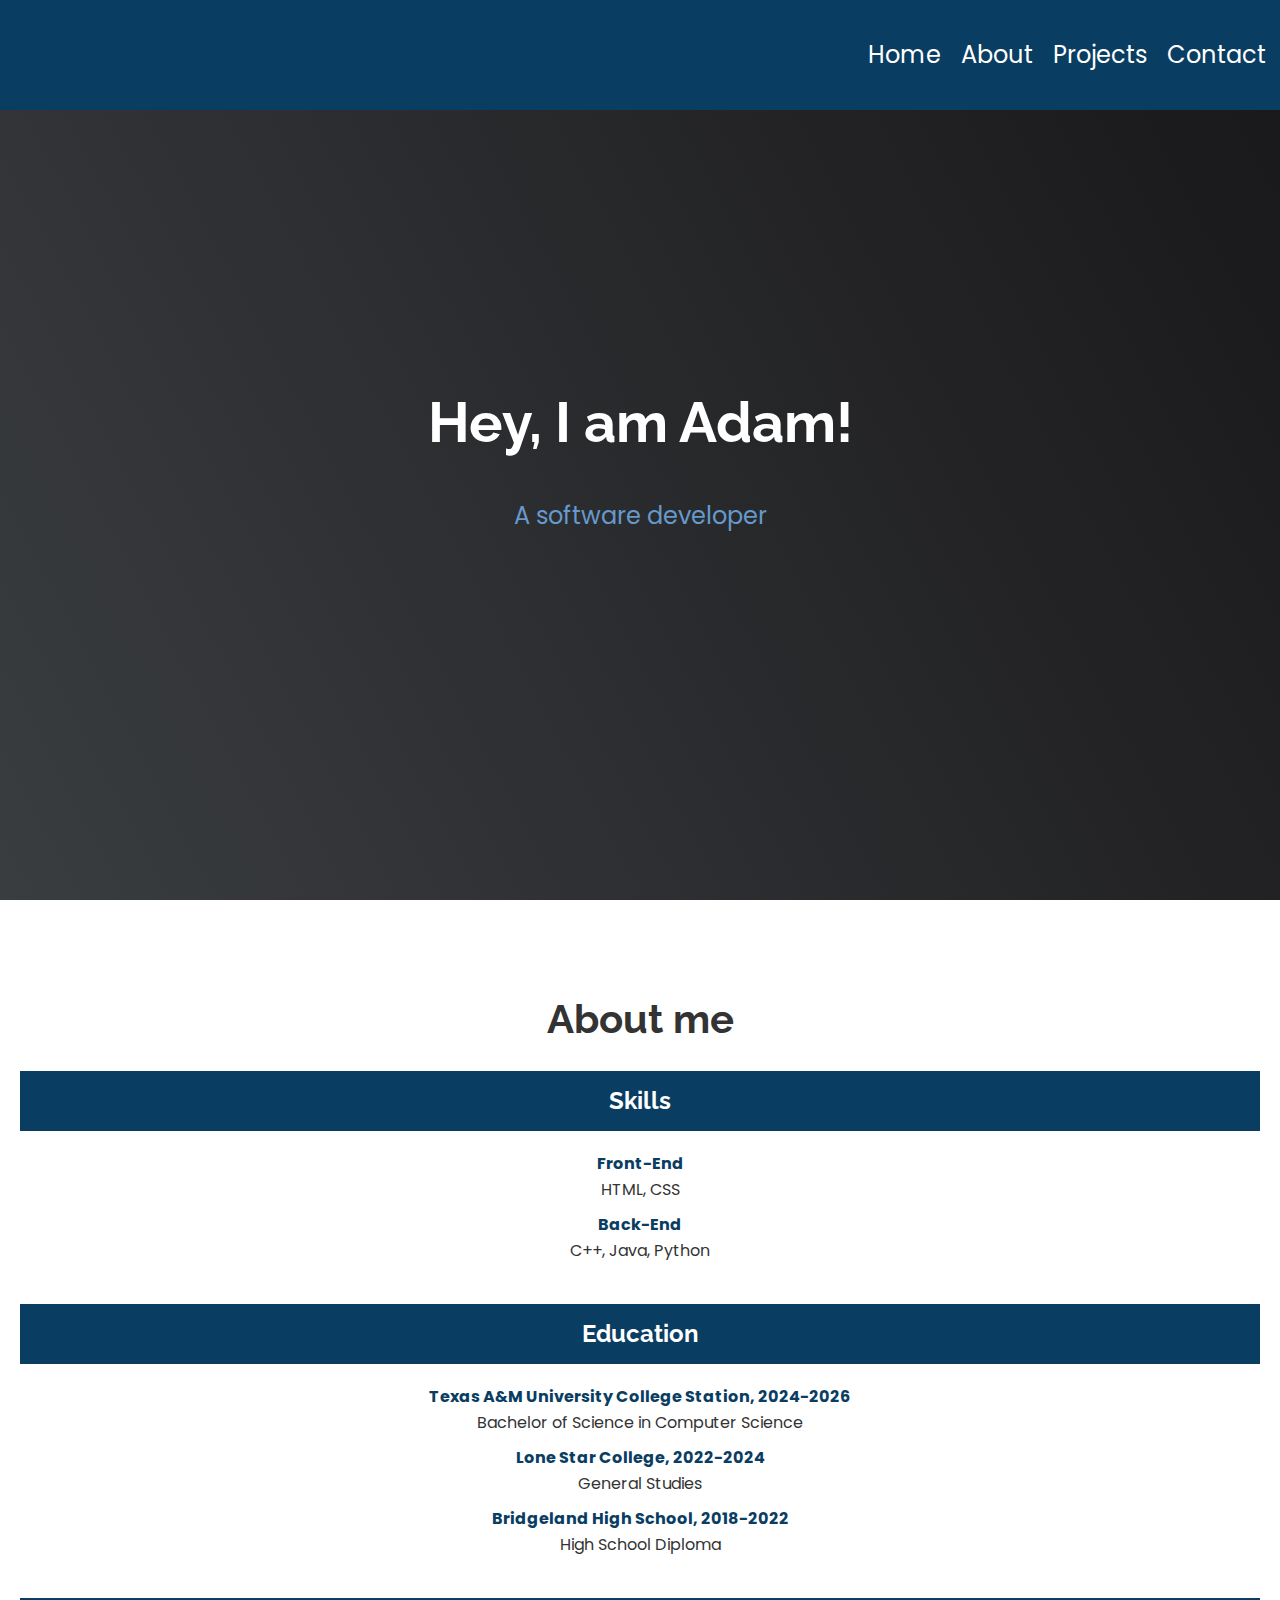
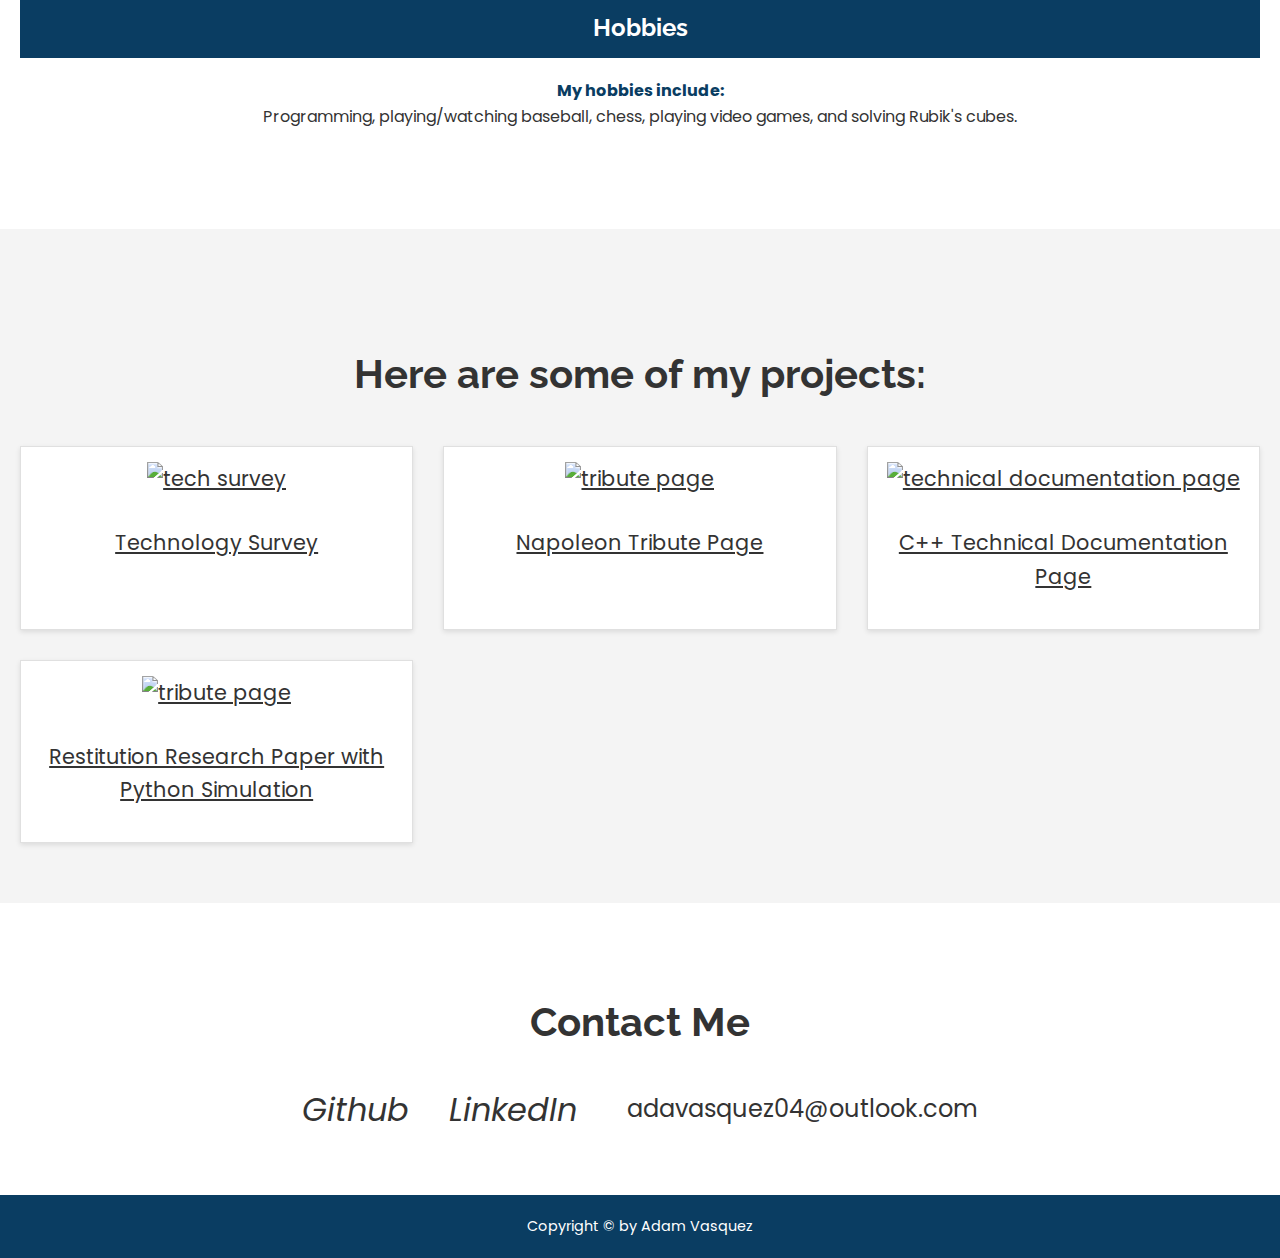
==== index.html @ 8a3e2052 "Update index.html" ====
<!DOCTYPE html>
<html lang="en">
<head>
  <meta charset="UTF-8">
  <meta name="viewport content="width=device-width, initial-scale=1.0">
  <meta http-equiv="X-UA-Compatible" content="IE=edge">
  <link rel="stylesheet" href="https://use.fontawesome.com/releases/v5.8.2/css/all.css" integrity="sha384-oS3vJWv+0UjzBfQzYUhtDYW+Pj2yciDJxpsK1OYPAYjqT085Qq/1cq5FLXAZQ7Ay" crossorigin="anonymous">
  <link href="https://fonts.googleapis.com/css?family=Poppins:200i,300,400&amp;display=swap" rel="stylesheet">
  <link href="https://fonts.googleapis.com/css?family=Raleway:700&amp;display=swap" rel="stylesheet">
  <link rel="stylesheet" href="./styles.css">
  <link rel="stylesheet" href="https://use.fontawesome.com/releases/v5.8.2/css/all.css" integrity="sha384-oS3vJWv+0UjzBfQzYUhtDYW+Pj2yciDJxpsK1OYPAYjqT085Qq/1cq5FLXAZQ7Ay" crossorigin="anonymous">
  <title>Adam Vasquez Portfolio Page</title>
</head>
<body>
  <!--Welcome section-->
  <section id="welcome-section" class="welcome-section">
    <h1 class="welcome-message">Hey, I am Adam!</h1>
    <p>A software developer</p>
    <nav id="navbar">
      <ul class="navmenu">
      <li><a href="#welcome-section">Home</a></li>
      <li><a href="#about-me">About</a></li>
      <li><a href="#projects">Projects</a></li>
      <li><a href="#contact">Contact</a></li>
  </ul>
</nav>
  </section>
  <!--About me section-->
  <section id="about-me">
  <h1>About me</h1>
  <div class="tab-section">
    <h2 class="tab-title">Skills</h2>
    <div id="Skills" class="tab-content">
      <ul>
        <li>
          <span>Front-End</span><br> HTML, CSS
        </li>
        <li>
          <span>Back-End</span><br> C++, Java, Python
        </li>
      </ul>
    </div>
  </div>
  <div class="tab-section">
    <h2 class="tab-title">Education</h2>
    <div id="Education" class="tab-content">
      <ul>
        <li>
          <span>Texas A&M University College Station, 2024-2026</span><br> Bachelor of Science in Computer Science
        </li>
        <li>
          <span>Lone Star College, 2022-2024</span><br> General Studies
        </li>
        <li>
          <span>Bridgeland High School, 2018-2022</span><br> High School Diploma
        </li>
      </ul>
    </div>
  </div>
  <div class="tab-section hobbies">
    <h2 class="tab-title">Hobbies</h2>
    <div id="Hobbies" class="tab-content">
      <ul>
        <li>
          <span>My hobbies include:</span><br> Programming, playing/watching baseball, chess, playing video games, and solving Rubik's cubes.
        </li>
      </ul>
    </div>
  </div>

</section>  
  <section id="projects">
    <h2 class="section-header">Here are some of my projects:</h2>
    <div class="project-grid project-tile">
      <a href="C:\Users\Adam Vasquez\Downloads\projectpics\techsurveypic.png" target="_blank" class="project project-title" id="profile-link">
      <img src="https://media.discordapp.net/attachments/1072381586839982091/1273163371243638895/image.png?ex=66bd9d49&is=66bc4bc9&hm=0d435e8770649bcab1b1867d1a4c7818f5cdcb7b3316544b2f2d1d53b9c40f3e&=&format=webp&quality=lossless&width=1335&height=671" width="300px" height="300px" alt="tech survey"><p class="project-title"><span class="code">Technology Survey</span></p></a>
      <a href="https://github.com/Chokoadam/napoleon-tribute-page" target="_blank" class="project project-title" id="profile-link">
      <img src="C:\Users\Adam Vasquez\Downloads\projectpics\tributepagepic.png" width="300px" height="300px" alt="tribute page"><p class="project-title"><span class="code">Napoleon Tribute Page</span></p></a>
      <a href="https://github.com/Chokoadam/technical-document" target="_blank" class="project project-title" id="profile-link">
      <img src="C:\Users\Adam Vasquez\Downloads\projectpics\techdoc.png" width="300px" height="300px" alt="technical documentation page"><p class="project-title"><span class="code">C++ Technical Documentation Page</span></p></a>
      <a href="https://github.com/Chokoadam/restitution-coefficient" target="_blank" class="project project-title" id="profile-link">
      <img src="C:\Users\Adam Vasquez\Downloads\projectpics\angledboardresco.png" width="300px" height="300px" alt="tribute page"><p class="project-title" id="profile-link"><span class="code">Restitution Research Paper with Python Simulation</span></p></a> 
    </div>  
  </section>
  <!--Contact section-->
  <section id="contact">
    <div class="contact-header">
      <h1>Contact Me</h1>
    </div>
    <div class="contact-links">
      <a href="https://github.com/Chokoadam" target="_blank" class="contact-details">
        <i class="fab fa-github">
          Github
        </i>  
      </a>
      <a href="https://www.linkedin.com/in/adam-vasquez" target="_blank" class="contact-details">
        <i class="fab fa-linkedin">
          LinkedIn
        </i>  
      </a>
     <a href="mailto:adavasquez04@outlook.com" target="_blank" class="contact-details">
  <i class="fas fa-paper-plane"></i> 
  adavasquez04@outlook.com
</a>
    </div>  
  </section>
  <!--Footer - Copyright-->
  <section class="footer">
    <div class="copyright">
      <p>Copyright © by Adam Vasquez</p>
    </div>  
  </section>    
</body>      
</html>
---- styles.css ----
body {
  margin: 0;
  font-family: 'Poppins', sans-serif;
  color: #333;
  background-color: #f4f4f4;
  line-height: 1.6;
  min-height: 150vh;
}

h1, h2 {
  font-family: 'Raleway', sans-serif;
  color: #333;
  margin-bottom: 10px;
}

.welcome-message {
  color:white;
}
/* Navigation Bar */
#navbar {
  width: 100%;
  position: fixed;
  top: 0;
  left: 0;
  background-color: #0a3d62; 
  padding: 1em;
  z-index:1;
}

.navmenu {
  display: flex;
  justify-content: flex-end;
  list-style: none;
  margin: 0;
  padding: 20px 30px;
}

.navmenu li {
  margin-left: 20px; 
}

.navmenu li a {
  text-decoration: none;
  color: white;
  font-size: 1.5rem;
  transition: color 0.3s ease;
}

.navmenu li a:hover {
  color: #6699CC;
}

/* Welcome Section */
#welcome-section {
  display: flex;
  flex-direction: column;
  justify-content: center;
  align-items: center;
  height: 100vh;
  background-color: #000;
  background-image: linear-gradient(62deg, #3a3d40 0%, #181719 100%);
  color: #6699CC;
  text-align: center;
}

#welcome-section h1 {
  font-size: 3.5rem;
}

#welcome-section p {
  font-size: 1.5rem;
  margin-top: 20px;
}

/* About Me Section */
#about-me{
  padding: 60px 20px;
  margin-bottom:20px;
  background-color: #fff;
  text-align: center;
  min-height:70vh;
}

#about-me h1 {
  font-size: 2.5rem;
  margin-bottom: 20px;
}

#about-me p {
  font-size: 1.1rem;
  margin-bottom: 30px;
}

.tab-section {
  margin-bottom: 40px;
}

.tab-title {
  font-weight: 700;
  padding: 10px 20px;
  border: 1px solid #0a3d62;
  background-color: #0a3d62;
  color: white;
  text-align: center;
  margin-bottom: 20px;
}

.tab-content ul {
  list-style: none;
  padding-left: 0;
}

.tab-content li {
  margin-bottom: 10px;
}

.tab-content span {
  font-weight: 700;
  color: #0a3d62;
}

/* Projects Section */
#projects {
  padding: 60px 20px;
  background-color: #f4f4f4;
}

.section-header {
  font-size: 2.5rem;
  text-align: center;
  margin-bottom: 40px;
}

.project-grid {
  display: grid;
  grid-template-columns: repeat(auto-fit, minmax(300px, 1fr));
  gap: 30px;
}

.project {
  background-color: white;
  padding: 15px;
  text-align: center;
  border: 1px solid #e0e0e0;
  box-shadow: 0 2px 5px rgba(0, 0, 0, 0.1);
  transition: transform 0.3s ease, box-shadow 0.3s ease;
}

.project img {
  max-width: 100%;
  height: auto;
  margin-bottom: 10px;
}

.project-title {
  font-size: 1.3rem;
  color: #333;
}

.project:hover {
  transform: translateY(-10px);
  box-shadow: 0 5px 15px rgba(0, 0, 0, 0.2);
}

/* Contact Section */
#contact {
  padding: 60px 20px;
  background-color: #fff;
  text-align: center;
}

.contact-header h1 {
  font-size: 2.5rem;
  margin-bottom: 30px;
}

.contact-links {
  display: flex;
  justify-content: center;
  gap: 30px;
}

.contact-details {
  text-decoration: none;
  color: #333;
  font-size: 1.5rem;
  display: flex;
  align-items: center;
  transition: color 0.3s ease;
}

.contact-details i {
  margin-right: 10px;
  font-size: 2rem;
}

.contact-details:hover {
  color: #0a3d62;
}

/* Footer */
.footer {
  padding: 20px 0;
  background-color: #0a3d62;
  color: white;
  text-align: center;
}

.footer p {
  margin: 0;
  font-size: 0.9rem;
}

/*For small screens*/
.some-flex-container {
display: flex;
flex-wrap: wrap;
justify-content: center;
}

@media (max-width: 768px) {
header nav a {
  font-size: 14px;
  padding: 5px;
}

.some-container {
  padding: 10px;
  flex-direction: column;
}

.project-thumbnail {
  width:100%;
}
}
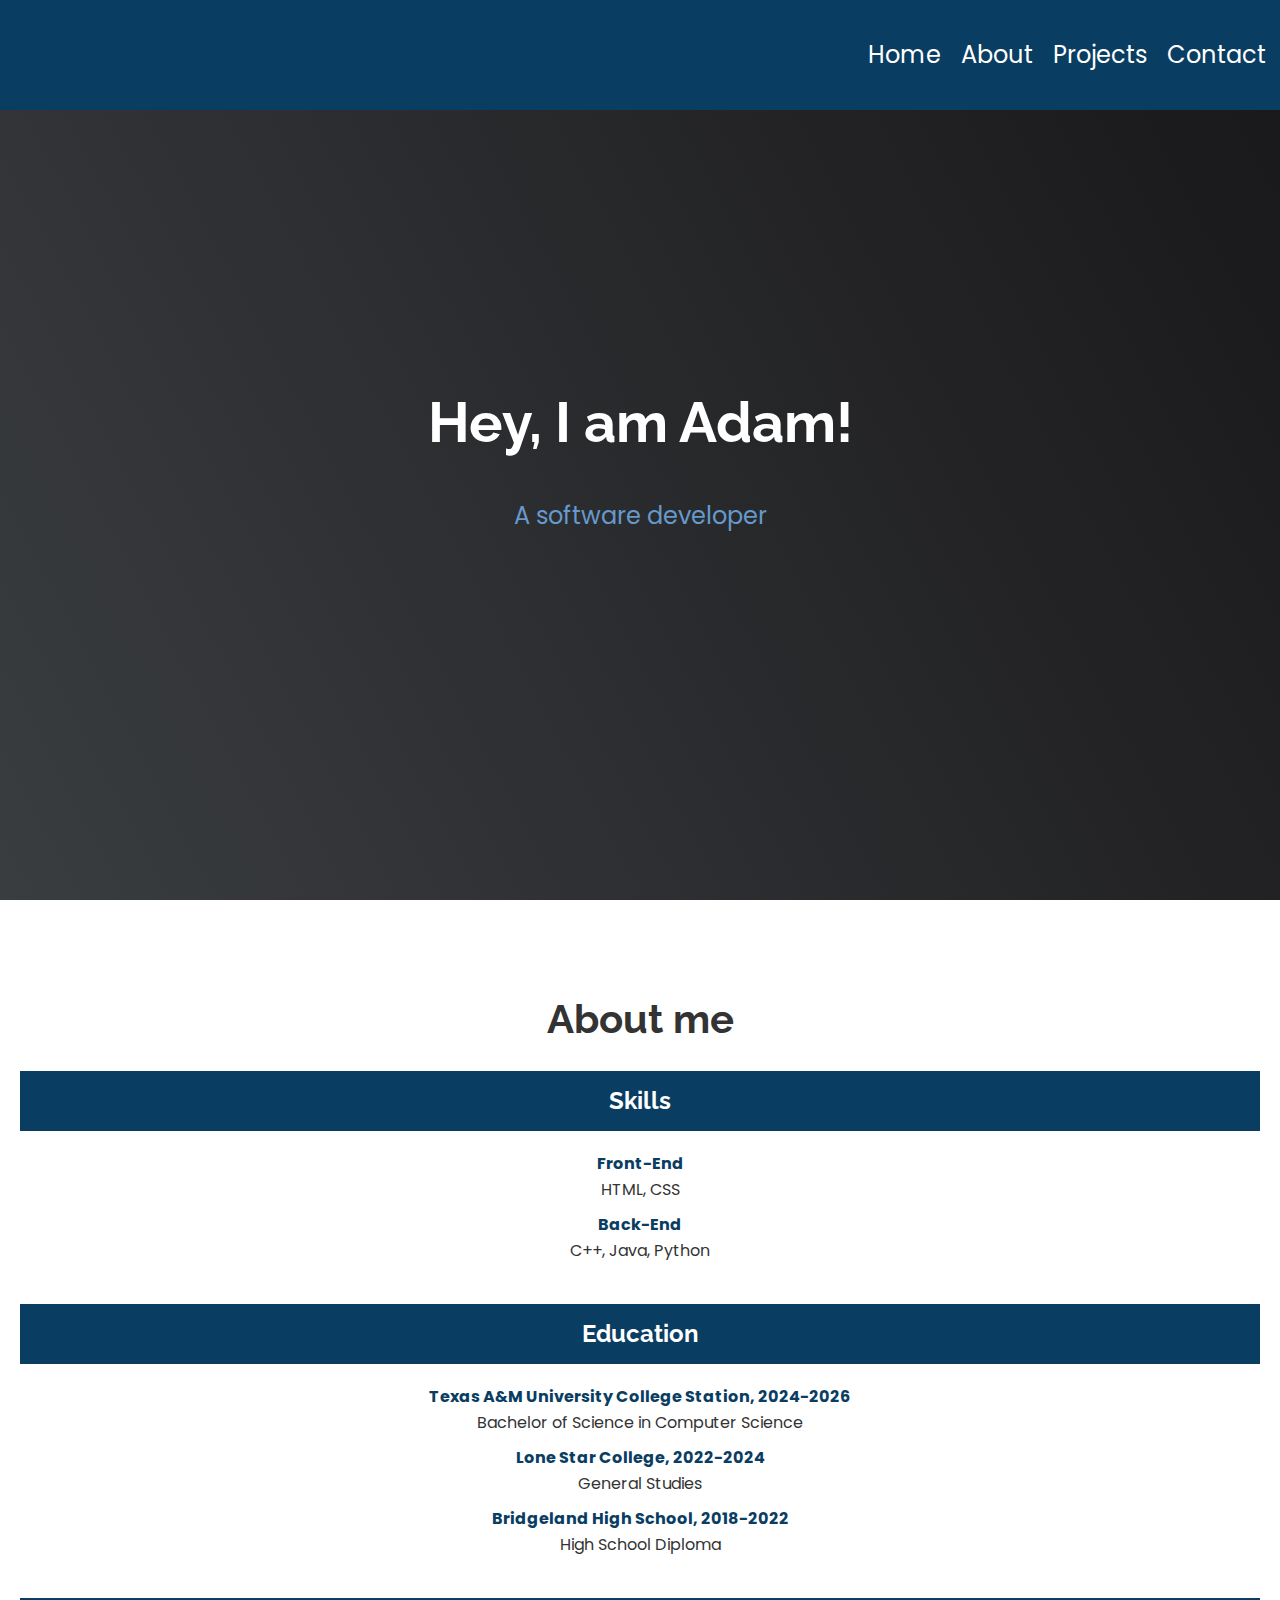
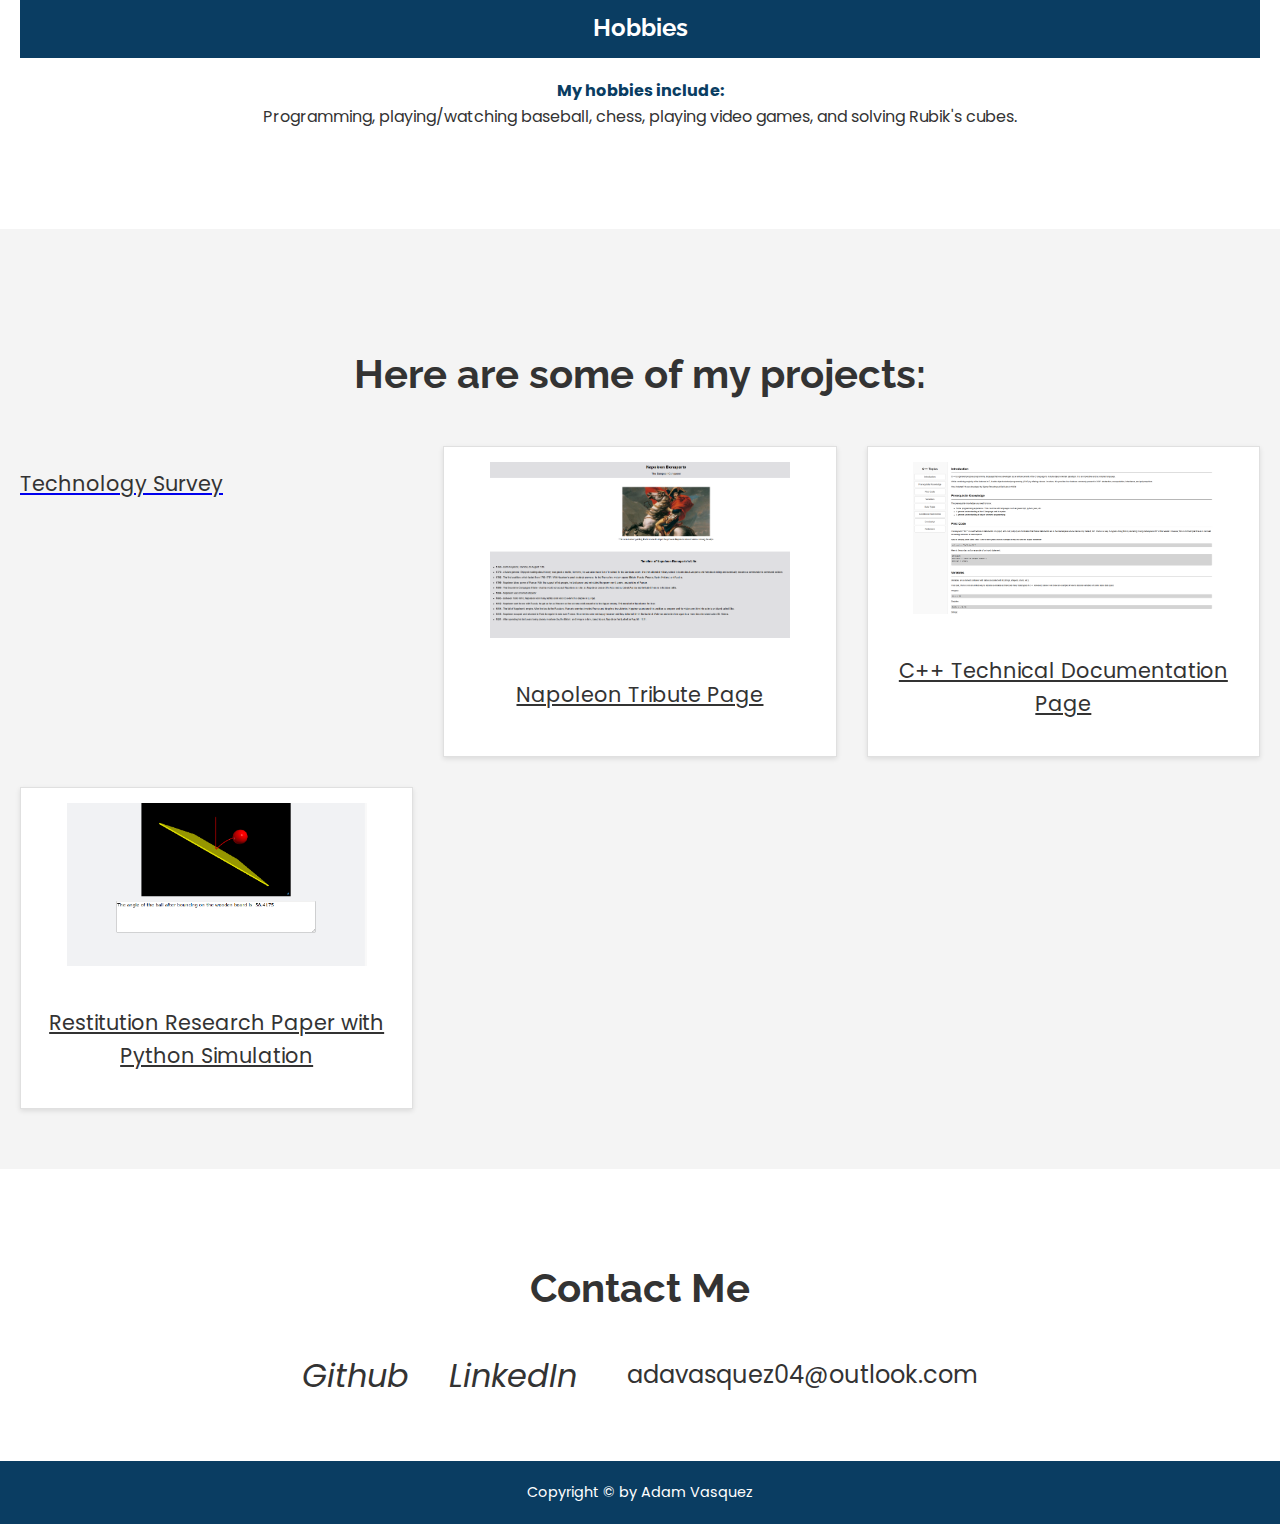
==== commit fe19ea93: "Update index.html" ====
--- a/index.html
+++ b/index.html
@@ -72,14 +72,13 @@
   <section id="projects">
     <h2 class="section-header">Here are some of my projects:</h2>
     <div class="project-grid project-tile">
-      <a href="C:\Users\Adam Vasquez\Downloads\projectpics\techsurveypic.png" target="_blank" class="project project-title" id="profile-link">
-      <img src="https://media.discordapp.net/attachments/1072381586839982091/1273163371243638895/image.png?ex=66bd9d49&is=66bc4bc9&hm=0d435e8770649bcab1b1867d1a4c7818f5cdcb7b3316544b2f2d1d53b9c40f3e&=&format=webp&quality=lossless&width=1335&height=671" width="300px" height="300px" alt="tech survey"><p class="project-title"><span class="code">Technology Survey</span></p></a>
+      <a href="techsurveypic.png" width="300px" height="300px" alt="tech survey"><p class="project-title"><span class="code">Technology Survey</span></p></a>
       <a href="https://github.com/Chokoadam/napoleon-tribute-page" target="_blank" class="project project-title" id="profile-link">
-      <img src="C:\Users\Adam Vasquez\Downloads\projectpics\tributepagepic.png" width="300px" height="300px" alt="tribute page"><p class="project-title"><span class="code">Napoleon Tribute Page</span></p></a>
+      <img src="tributepagepic.png" width="300px" height="300px" alt="tribute page"><p class="project-title"><span class="code">Napoleon Tribute Page</span></p></a>
       <a href="https://github.com/Chokoadam/technical-document" target="_blank" class="project project-title" id="profile-link">
-      <img src="C:\Users\Adam Vasquez\Downloads\projectpics\techdoc.png" width="300px" height="300px" alt="technical documentation page"><p class="project-title"><span class="code">C++ Technical Documentation Page</span></p></a>
+      <img src="techdoc.png" width="300px" height="300px" alt="technical documentation page"><p class="project-title"><span class="code">C++ Technical Documentation Page</span></p></a>
       <a href="https://github.com/Chokoadam/restitution-coefficient" target="_blank" class="project project-title" id="profile-link">
-      <img src="C:\Users\Adam Vasquez\Downloads\projectpics\angledboardresco.png" width="300px" height="300px" alt="tribute page"><p class="project-title" id="profile-link"><span class="code">Restitution Research Paper with Python Simulation</span></p></a> 
+      <img src="angledboardresco.png" width="300px" height="300px" alt="tribute page"><p class="project-title" id="profile-link"><span class="code">Restitution Research Paper with Python Simulation</span></p></a> 
     </div>  
   </section>
   <!--Contact section-->
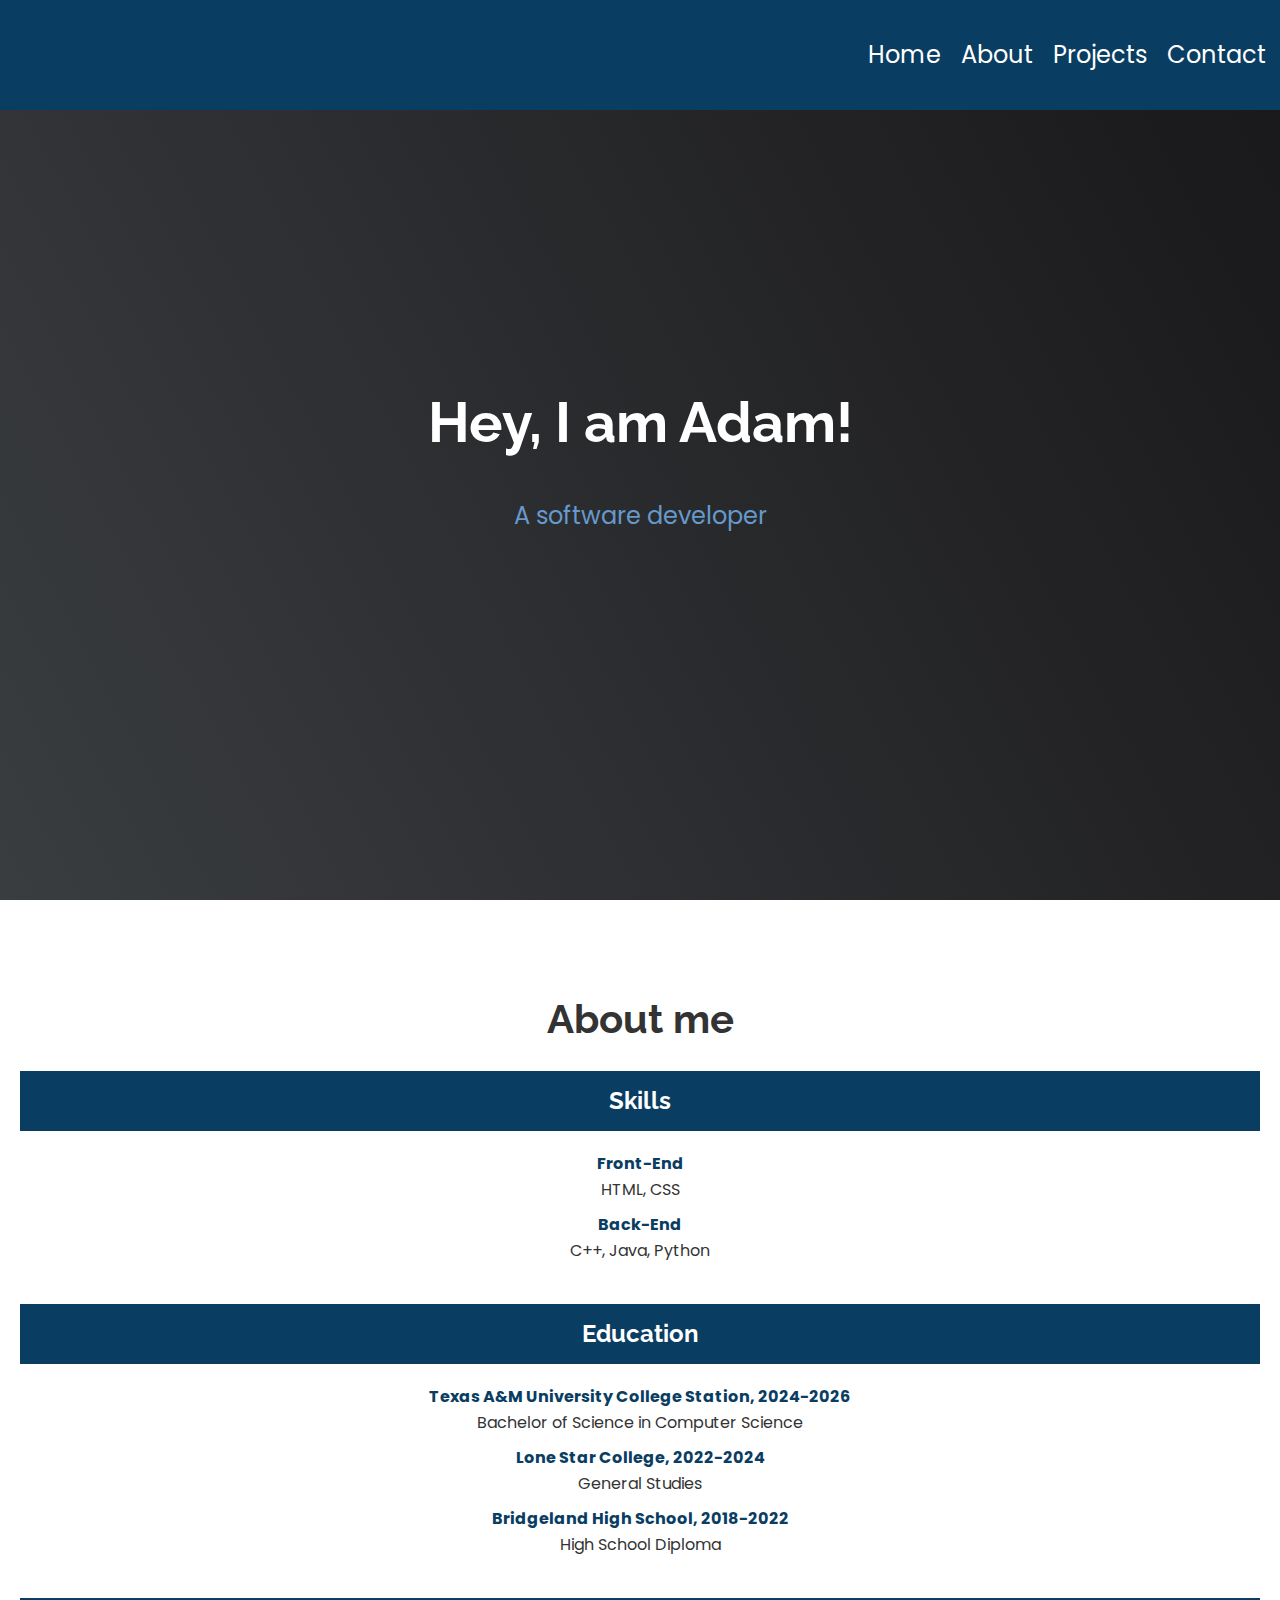
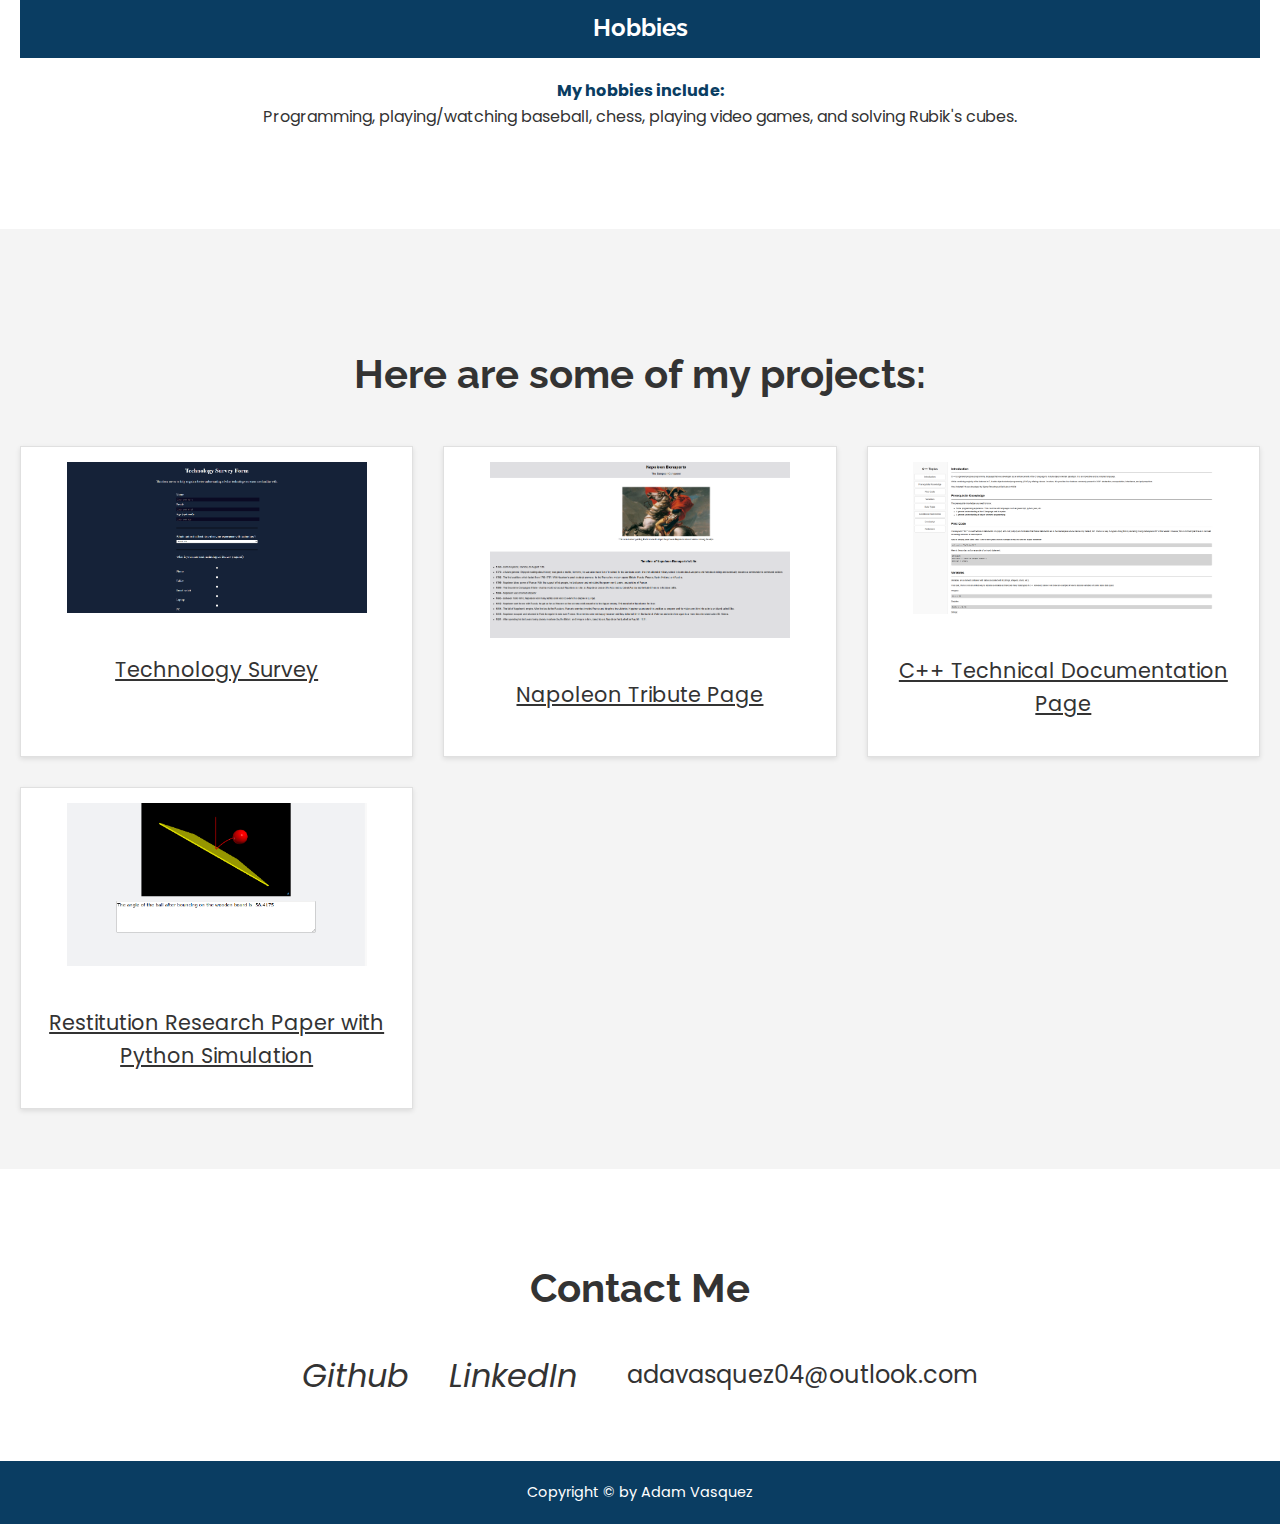
==== commit 175d8f51: "Update index.html" ====
--- a/index.html
+++ b/index.html
@@ -72,13 +72,14 @@
   <section id="projects">
     <h2 class="section-header">Here are some of my projects:</h2>
     <div class="project-grid project-tile">
-      <a href="techsurveypic.png" width="300px" height="300px" alt="tech survey"><p class="project-title"><span class="code">Technology Survey</span></p></a>
+      <a href="https://github.com/Chokoadam/techsurvey" target="_blank" class="project project-title" id="profile-link">
+      <img src="https://chokoadam.github.io/personal-portfolio-webpage/techsurveypic.png" width="300px" height="300px" alt="tech survey"><p class="project-title"><span class="code">Technology Survey</span></p></a>
       <a href="https://github.com/Chokoadam/napoleon-tribute-page" target="_blank" class="project project-title" id="profile-link">
-      <img src="tributepagepic.png" width="300px" height="300px" alt="tribute page"><p class="project-title"><span class="code">Napoleon Tribute Page</span></p></a>
+      <img src="https://chokoadam.github.io/personal-portfolio-webpage/tributepagepic.png" width="300px" height="300px" alt="tribute page"><p class="project-title"><span class="code">Napoleon Tribute Page</span></p></a>
       <a href="https://github.com/Chokoadam/technical-document" target="_blank" class="project project-title" id="profile-link">
-      <img src="techdoc.png" width="300px" height="300px" alt="technical documentation page"><p class="project-title"><span class="code">C++ Technical Documentation Page</span></p></a>
+      <img src="https://chokoadam.github.io/personal-portfolio-webpage/techdoc.png" width="300px" height="300px" alt="technical documentation page"><p class="project-title"><span class="code">C++ Technical Documentation Page</span></p></a>
       <a href="https://github.com/Chokoadam/restitution-coefficient" target="_blank" class="project project-title" id="profile-link">
-      <img src="angledboardresco.png" width="300px" height="300px" alt="tribute page"><p class="project-title" id="profile-link"><span class="code">Restitution Research Paper with Python Simulation</span></p></a> 
+      <img src="https://chokoadam.github.io/personal-portfolio-webpage/angledboardresco.png" width="300px" height="300px" alt="tribute page"><p class="project-title" id="profile-link"><span class="code">Restitution Research Paper with Python Simulation</span></p></a> 
     </div>  
   </section>
   <!--Contact section-->
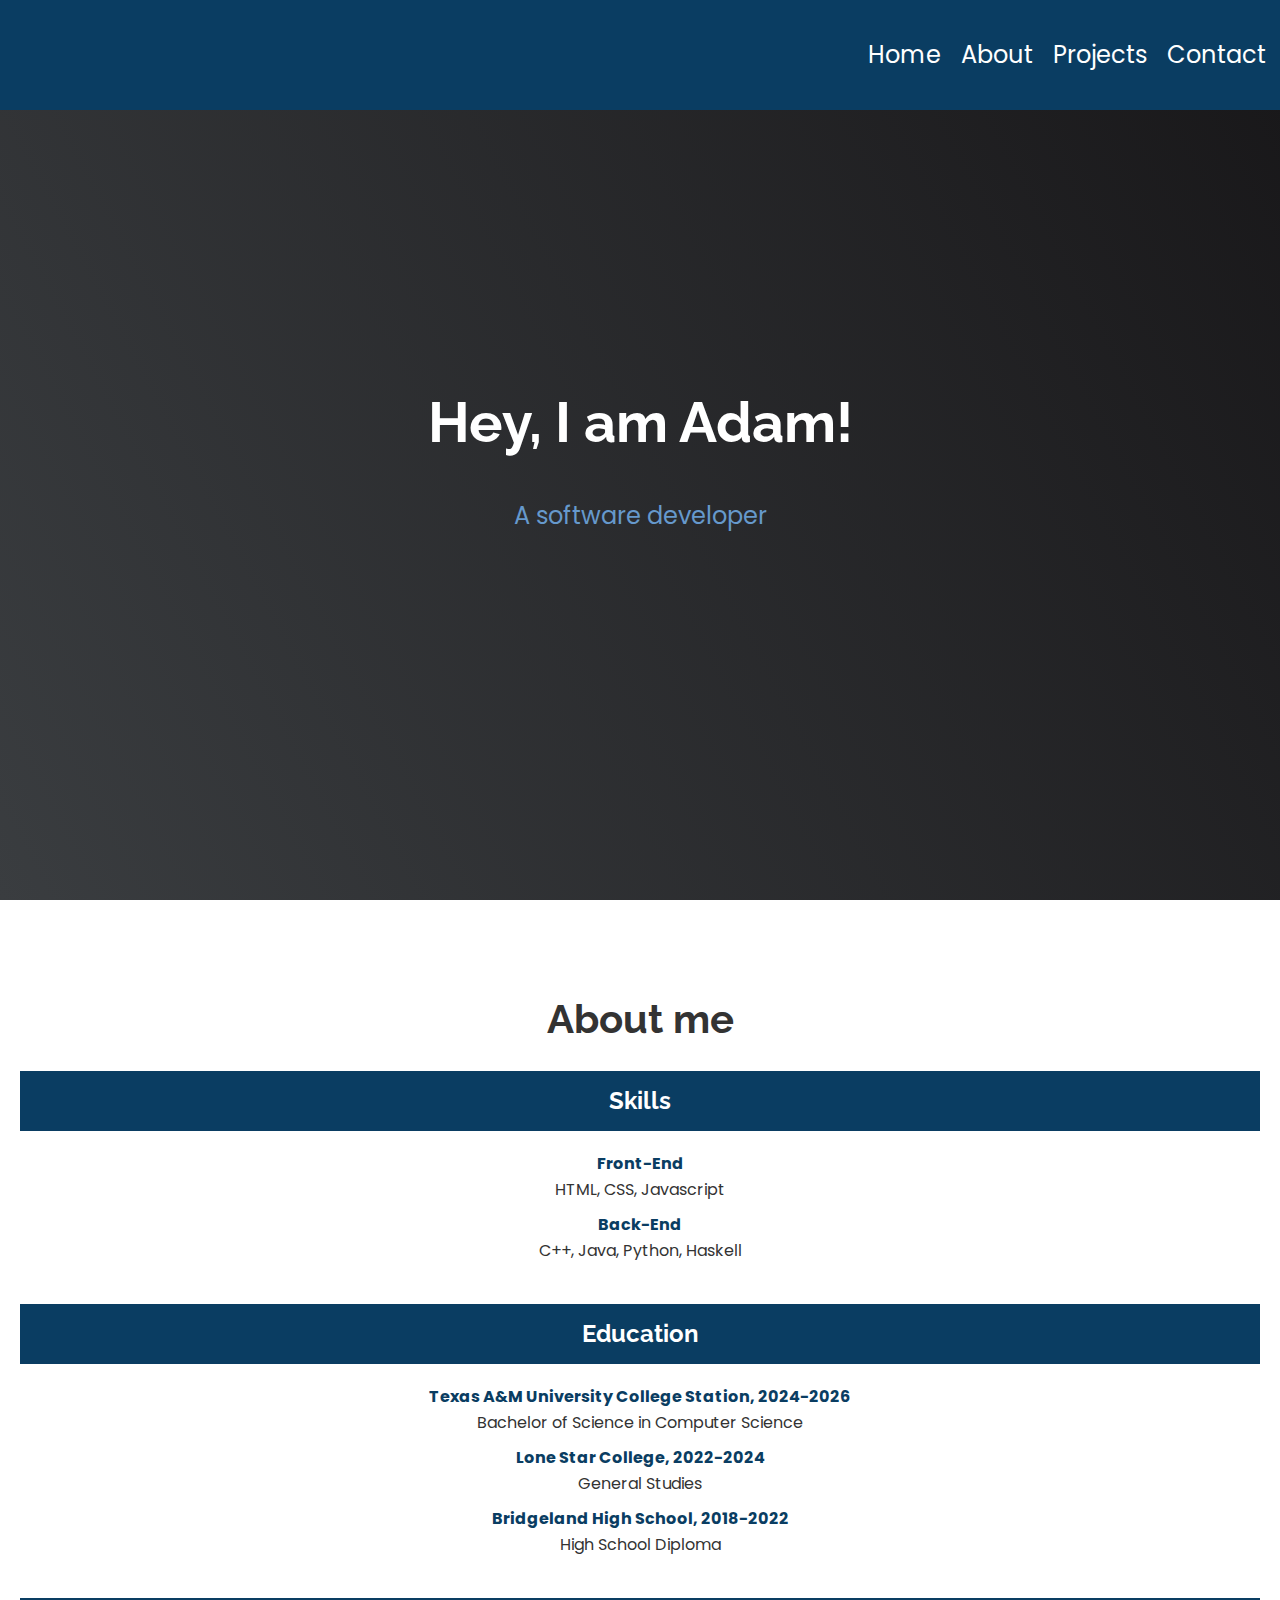
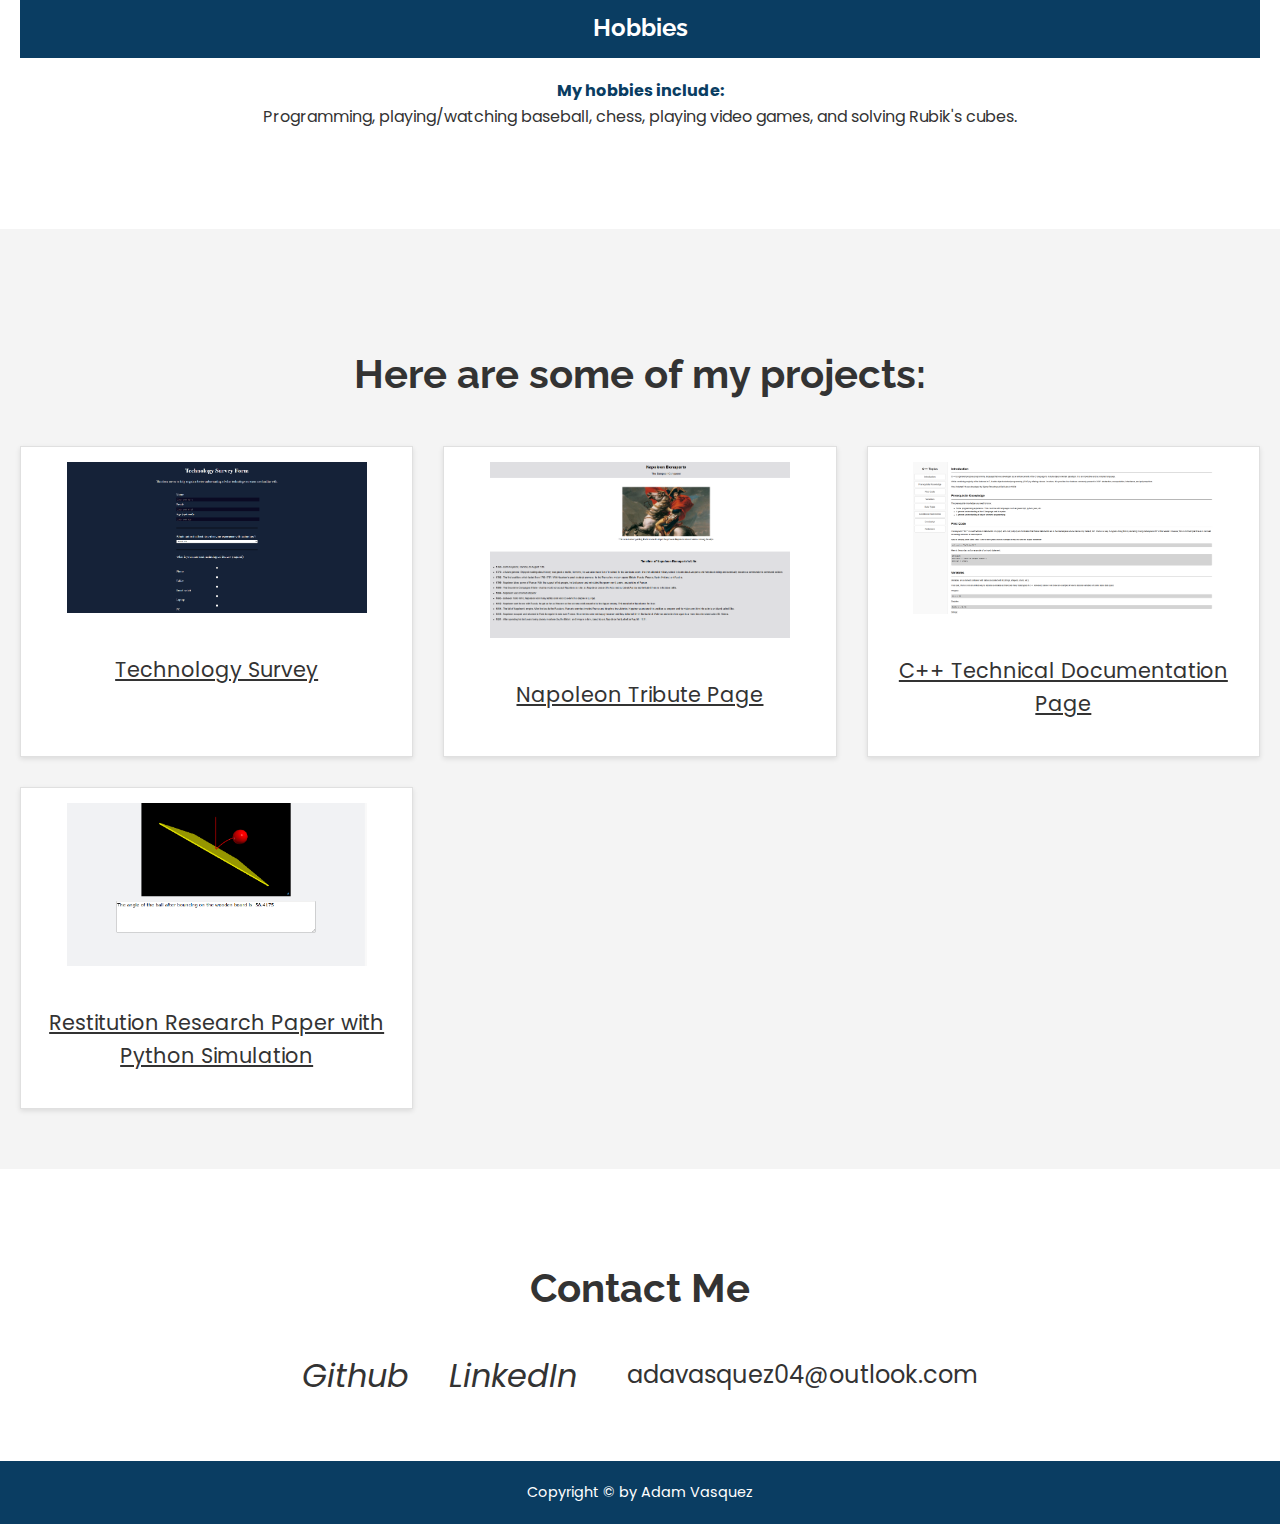
==== commit eeacd09f: "Update index.html" ====
--- a/index.html
+++ b/index.html
@@ -33,10 +33,10 @@
     <div id="Skills" class="tab-content">
       <ul>
         <li>
-          <span>Front-End</span><br> HTML, CSS
+          <span>Front-End</span><br> HTML, CSS, Javascript
         </li>
         <li>
-          <span>Back-End</span><br> C++, Java, Python
+          <span>Back-End</span><br> C++, Java, Python, Haskell
         </li>
       </ul>
     </div>
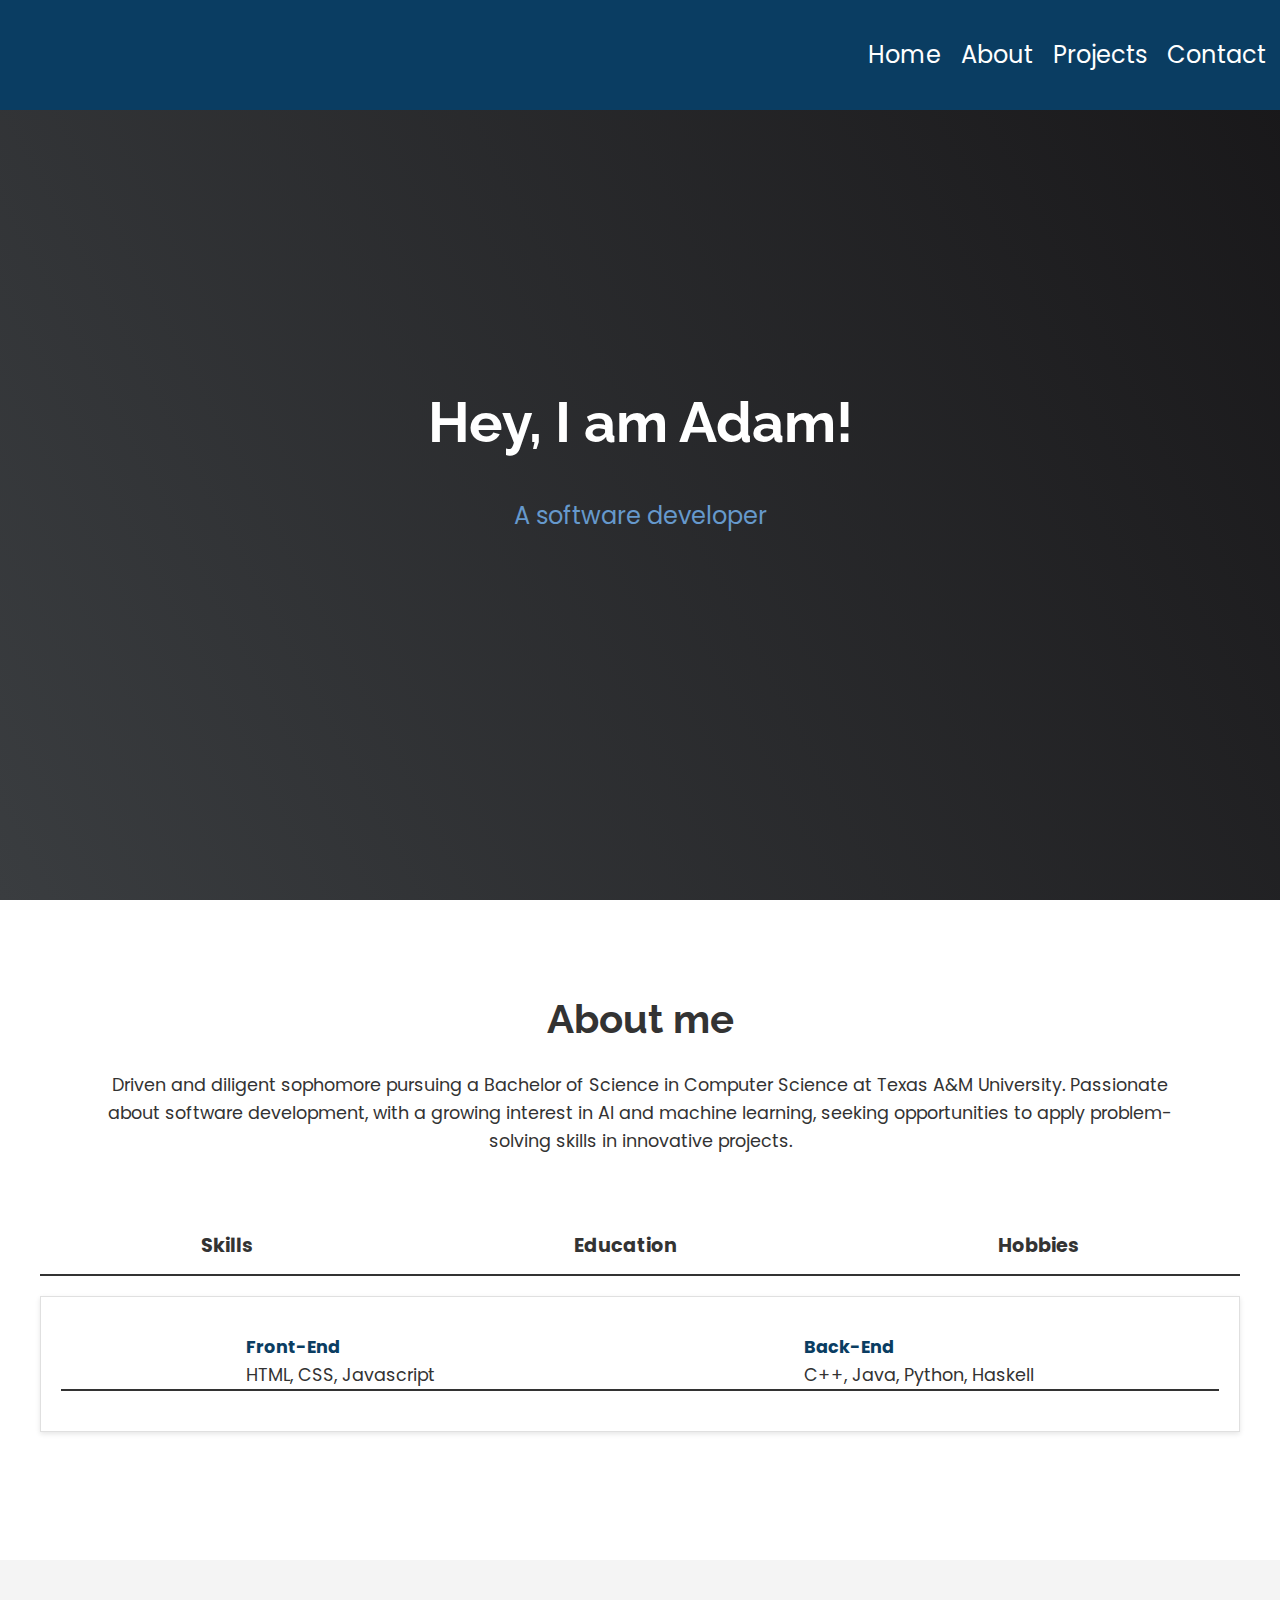
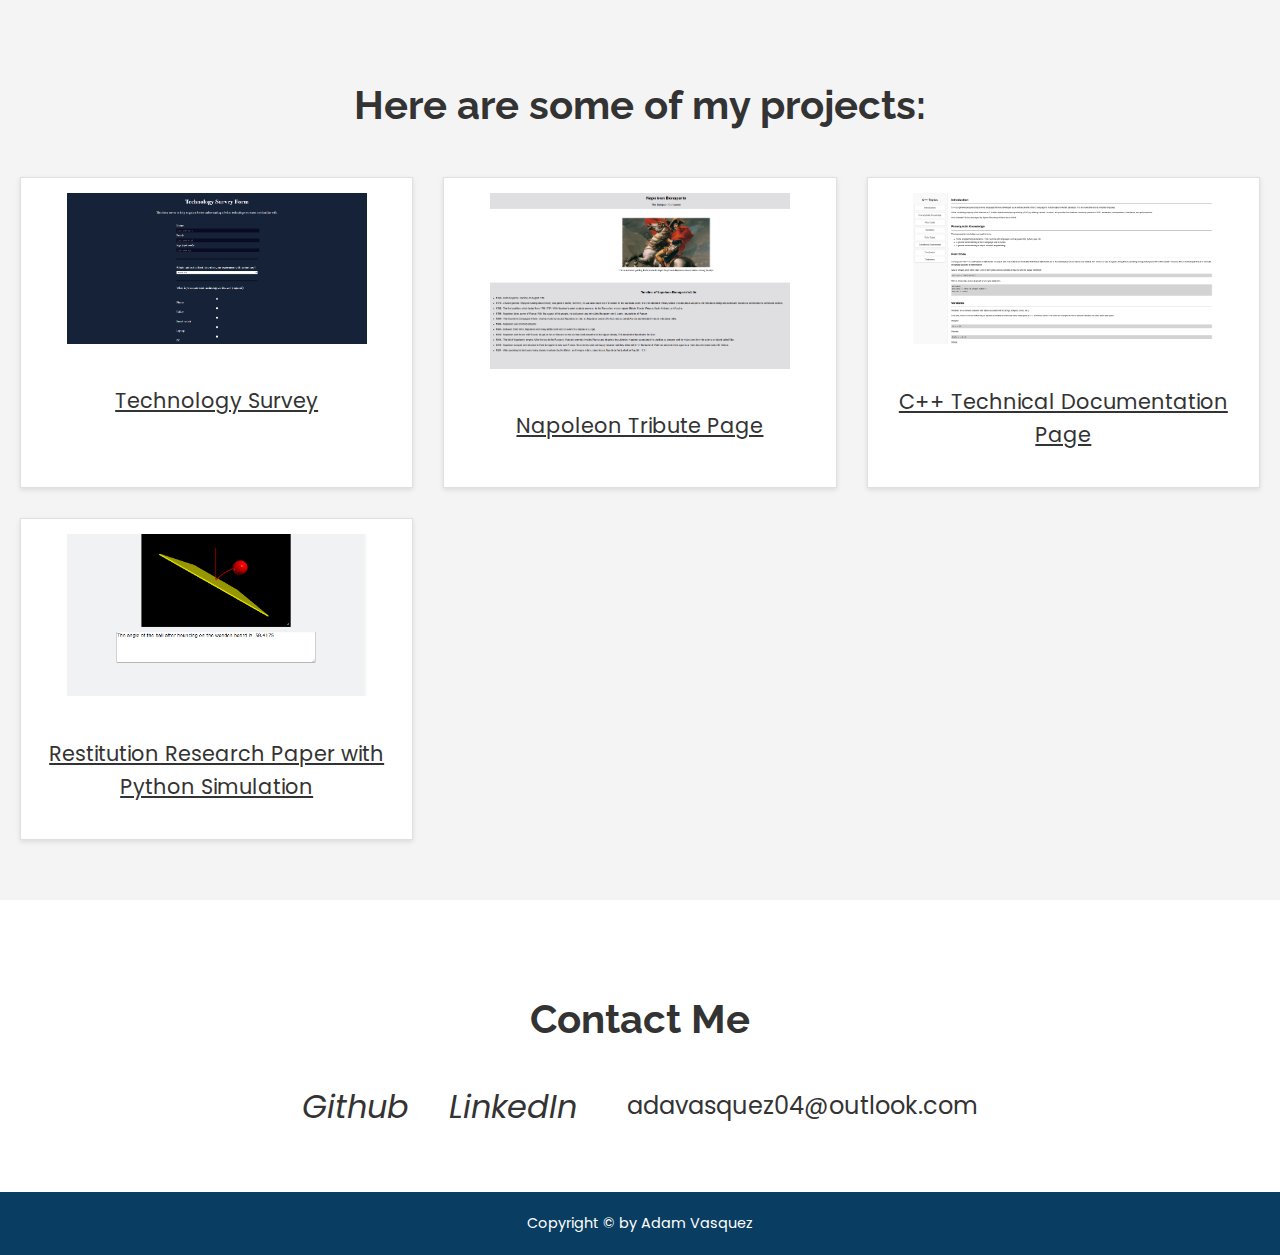
==== commit d5f3ebe7: "added tabs to my about me section" ====
--- a/index.html
+++ b/index.html
@@ -26,9 +26,47 @@
 </nav>
   </section>
   <!--About me section-->
-  <section id="about-me">
-  <h1>About me</h1>
-  <div class="tab-section">
+  <div id="about-me" class="about-me">
+    <h1>About me</h1>
+    <p>
+        Driven and diligent sophomore pursuing a Bachelor of Science in Computer Science at Texas A&M University.
+        Passionate about software development, with a growing interest in AI and machine learning, seeking opportunities to apply problem-solving skills in innovative projects.
+    </p>
+  
+
+  <div class="tabs">
+    <ul>
+        <li><a href="#" class="tab-link" data-tab="skills">Skills</a></li>
+        <li><a href="#" class="tab-link" data-tab="education">Education</a></li>
+        <li><a href="#" class="tab-link" data-tab="hobbies">Hobbies</a></li>
+    </ul>
+
+    <div id="skills" class="tab-content">
+        <ul>
+            <li><span>Front-End</span><br>HTML, CSS, Javascript</li>
+            <li><span>Back-End</span><br>C++, Java, Python, Haskell</li>
+        </ul>
+    </div>
+
+    <div id="education" class="tab-content" style="display:none">
+        <ul>
+            <li><span>Texas A&M University, College Station, TX</span><br>Bachelor of Science in Computer Science</li>
+            <li><span>Lone Star College, Cypress, TX</span><br>Computer Science - General Studies</li>
+            <li><span>Bridgeland High School</span><br>High School Diploma</li>
+        </ul>
+    </div>
+
+    <div id="hobbies" class="tab-content" style="display:none">
+        <ul>
+            <li>Watching/playing baseball and basketball</li>
+            <li>Programming and playing video games</li>
+            <li>Playing chess and solving rubik's cubes</li>
+        </ul>
+    </div>
+  </div>
+  </div>
+  <script src="script.js"></script>
+  <!--<div class="tab-section">
     <h2 class="tab-title">Skills</h2>
     <div id="Skills" class="tab-content">
       <ul>
@@ -67,7 +105,7 @@
       </ul>
     </div>
   </div>
-
+-->
 </section>  
   <section id="projects">
     <h2 class="section-header">Here are some of my projects:</h2>
@@ -112,4 +150,3 @@
   </section>    
 </body>      
 </html>  
-
--- a/styles.css
+++ b/styles.css
@@ -1,235 +1,276 @@
 body {
-  margin: 0;
-  font-family: 'Poppins', sans-serif;
-  color: #333;
-  background-color: #f4f4f4;
-  line-height: 1.6;
-  min-height: 150vh;
-}
-
-h1, h2 {
-  font-family: 'Raleway', sans-serif;
-  color: #333;
-  margin-bottom: 10px;
-}
-
-.welcome-message {
-  color:white;
-}
-/* Navigation Bar */
-#navbar {
-  width: 100%;
-  position: fixed;
-  top: 0;
-  left: 0;
-  background-color: #0a3d62; 
-  padding: 1em;
-  z-index:1;
-}
-
-.navmenu {
+    margin: 0;
+    font-family: 'Poppins', sans-serif;
+    color: #333;
+    background-color: #f4f4f4;
+    line-height: 1.6;
+    min-height: 150vh;
+  }
+  
+  h1, h2 {
+    font-family: 'Raleway', sans-serif;
+    color: #333;
+    margin-bottom: 10px;
+  }
+  
+  .welcome-message {
+    color:white;
+  }
+  /* Navigation Bar */
+  #navbar {
+    width: 100%;
+    position: fixed;
+    top: 0;
+    left: 0;
+    background-color: #0a3d62; 
+    padding: 1em;
+    z-index:1;
+  }
+  
+  .navmenu {
+    display: flex;
+    justify-content: flex-end;
+    list-style: none;
+    margin: 0;
+    padding: 20px 30px;
+  }
+  
+  .navmenu li {
+    margin-left: 20px; 
+  }
+  
+  .navmenu li a {
+    text-decoration: none;
+    color: white;
+    font-size: 1.5rem;
+    transition: color 0.3s ease;
+  }
+  
+  .navmenu li a:hover {
+    color: #6699CC;
+  }
+  
+  /* Welcome Section */
+  #welcome-section {
+    display: flex;
+    flex-direction: column;
+    justify-content: center;
+    align-items: center;
+    height: 100vh;
+    background-color: #000;
+    background-image: linear-gradient(62deg, #3a3d40 0%, #181719 100%);
+    color: #6699CC;
+    text-align: center;
+  }
+  
+  #welcome-section h1 {
+    font-size: 3.5rem;
+  }
+  
+  #welcome-section p {
+    font-size: 1.5rem;
+    margin-top: 20px;
+  }
+  
+  /* About Me Section */
+  .about-me{
+    padding: 60px 20px;
+    margin-bottom:20px;
+    background-color: #fff;
+    text-align: center;
+    min-height:60vh;
+  }
+  
+  .about-me h1 {
+    font-size: 2.5rem;
+    margin-bottom: 20px;
+    text-align:center;
+  }
+  
+  .about-me p {
+    font-size: 1.1rem;
+    margin-bottom: 30px;
+    text-align: center;
+    padding-left: 70px;
+    padding-right: 70px;
+  }
+  
+.tabs {
+    max-width: 1300px;
+    margin: 0 auto;
+    padding: 20px;
+    text-align: center;
+}
+
+.tabs ul {
+    display: flex;
+    justify-content: space-around;
+    padding: 0;
+    list-style: none;
+    border-bottom: 2px solid #333;
+    margin-bottom: 20px;
+}
+
+.tabs ul li {
+    margin: 0;
+}
+
+.tabs ul li a {
+    display: block;
+    padding: 10px 20px;
+    font-size: 1.2rem;
+    text-decoration: none;
+    color: #333;
+    font-weight: bold;
+    border-bottom: 2px solid transparent;
+    transition: color 0.3s, border-bottom 0.3s;
+}
+
+.tabs ul li a.active, .tabs ul li a:hover {
+    color: #0a3d62;
+    border-bottom: 2px solid #0a3d62; /* The active underline */
+}
+
+.tab-content {
+    display: none;
+    padding: 20px;
+    border: 1px solid #e0e0e0;
+    box-shadow: 0 2px 5px rgba(0, 0, 0, 0.1);
+    background-color: #fff;
+    margin-bottom: 40px;
+}
+
+.tab-content ul {
+    list-style: none;
+    padding: 0;
+    text-align: left;
+}
+
+.tab-content li {
+    font-size: 1.1rem;
+    margin-bottom: 15px;
+}
+
+.tab-content li span {
+    font-weight: bold;
+    color: #0a3d62;
+}
+
+#skills {
+    display: block;
+}
+  
+  /* Projects Section */
+  #projects {
+    padding: 60px 20px;
+    background-color: #f4f4f4;
+  }
+  
+  .section-header {
+    font-size: 2.5rem;
+    text-align: center;
+    margin-bottom: 40px;
+  }
+  
+  .project-grid {
+    display: grid;
+    grid-template-columns: repeat(auto-fit, minmax(300px, 1fr));
+    gap: 30px;
+  }
+  
+  .project {
+    background-color: white;
+    padding: 15px;
+    text-align: center;
+    border: 1px solid #e0e0e0;
+    box-shadow: 0 2px 5px rgba(0, 0, 0, 0.1);
+    transition: transform 0.3s ease, box-shadow 0.3s ease;
+  }
+  
+  .project img {
+    max-width: 100%;
+    height: auto;
+    margin-bottom: 10px;
+  }
+  
+  .project-title {
+    font-size: 1.3rem;
+    color: #333;
+  }
+  
+  .project:hover {
+    transform: translateY(-10px);
+    box-shadow: 0 5px 15px rgba(0, 0, 0, 0.2);
+  }
+  
+  /* Contact Section */
+  #contact {
+    padding: 60px 20px;
+    background-color: #fff;
+    text-align: center;
+  }
+  
+  .contact-header h1 {
+    font-size: 2.5rem;
+    margin-bottom: 30px;
+  }
+  
+  .contact-links {
+    display: flex;
+    justify-content: center;
+    gap: 30px;
+  }
+  
+  .contact-details {
+    text-decoration: none;
+    color: #333;
+    font-size: 1.5rem;
+    display: flex;
+    align-items: center;
+    transition: color 0.3s ease;
+  }
+  
+  .contact-details i {
+    margin-right: 10px;
+    font-size: 2rem;
+  }
+  
+  .contact-details:hover {
+    color: #0a3d62;
+  }
+  
+  /* Footer */
+  .footer {
+    padding: 20px 0;
+    background-color: #0a3d62;
+    color: white;
+    text-align: center;
+  }
+  
+  .footer p {
+    margin: 0;
+    font-size: 0.9rem;
+  }
+  
+  /*For small screens*/
+  .some-flex-container {
   display: flex;
-  justify-content: flex-end;
-  list-style: none;
-  margin: 0;
-  padding: 20px 30px;
-}
-
-.navmenu li {
-  margin-left: 20px; 
-}
-
-.navmenu li a {
-  text-decoration: none;
-  color: white;
-  font-size: 1.5rem;
-  transition: color 0.3s ease;
-}
-
-.navmenu li a:hover {
-  color: #6699CC;
-}
-
-/* Welcome Section */
-#welcome-section {
-  display: flex;
-  flex-direction: column;
+  flex-wrap: wrap;
   justify-content: center;
-  align-items: center;
-  height: 100vh;
-  background-color: #000;
-  background-image: linear-gradient(62deg, #3a3d40 0%, #181719 100%);
-  color: #6699CC;
-  text-align: center;
-}
-
-#welcome-section h1 {
-  font-size: 3.5rem;
-}
-
-#welcome-section p {
-  font-size: 1.5rem;
-  margin-top: 20px;
-}
-
-/* About Me Section */
-#about-me{
-  padding: 60px 20px;
-  margin-bottom:20px;
-  background-color: #fff;
-  text-align: center;
-  min-height:70vh;
-}
-
-#about-me h1 {
-  font-size: 2.5rem;
-  margin-bottom: 20px;
-}
-
-#about-me p {
-  font-size: 1.1rem;
-  margin-bottom: 30px;
-}
-
-.tab-section {
-  margin-bottom: 40px;
-}
-
-.tab-title {
-  font-weight: 700;
-  padding: 10px 20px;
-  border: 1px solid #0a3d62;
-  background-color: #0a3d62;
-  color: white;
-  text-align: center;
-  margin-bottom: 20px;
-}
-
-.tab-content ul {
-  list-style: none;
-  padding-left: 0;
-}
-
-.tab-content li {
-  margin-bottom: 10px;
-}
-
-.tab-content span {
-  font-weight: 700;
-  color: #0a3d62;
-}
-
-/* Projects Section */
-#projects {
-  padding: 60px 20px;
-  background-color: #f4f4f4;
-}
-
-.section-header {
-  font-size: 2.5rem;
-  text-align: center;
-  margin-bottom: 40px;
-}
-
-.project-grid {
-  display: grid;
-  grid-template-columns: repeat(auto-fit, minmax(300px, 1fr));
-  gap: 30px;
-}
-
-.project {
-  background-color: white;
-  padding: 15px;
-  text-align: center;
-  border: 1px solid #e0e0e0;
-  box-shadow: 0 2px 5px rgba(0, 0, 0, 0.1);
-  transition: transform 0.3s ease, box-shadow 0.3s ease;
-}
-
-.project img {
-  max-width: 100%;
-  height: auto;
-  margin-bottom: 10px;
-}
-
-.project-title {
-  font-size: 1.3rem;
-  color: #333;
-}
-
-.project:hover {
-  transform: translateY(-10px);
-  box-shadow: 0 5px 15px rgba(0, 0, 0, 0.2);
-}
-
-/* Contact Section */
-#contact {
-  padding: 60px 20px;
-  background-color: #fff;
-  text-align: center;
-}
-
-.contact-header h1 {
-  font-size: 2.5rem;
-  margin-bottom: 30px;
-}
-
-.contact-links {
-  display: flex;
-  justify-content: center;
-  gap: 30px;
-}
-
-.contact-details {
-  text-decoration: none;
-  color: #333;
-  font-size: 1.5rem;
-  display: flex;
-  align-items: center;
-  transition: color 0.3s ease;
-}
-
-.contact-details i {
-  margin-right: 10px;
-  font-size: 2rem;
-}
-
-.contact-details:hover {
-  color: #0a3d62;
-}
-
-/* Footer */
-.footer {
-  padding: 20px 0;
-  background-color: #0a3d62;
-  color: white;
-  text-align: center;
-}
-
-.footer p {
-  margin: 0;
-  font-size: 0.9rem;
-}
-
-/*For small screens*/
-.some-flex-container {
-display: flex;
-flex-wrap: wrap;
-justify-content: center;
-}
-
-@media (max-width: 768px) {
-header nav a {
-  font-size: 14px;
-  padding: 5px;
-}
-
-.some-container {
-  padding: 10px;
-  flex-direction: column;
-}
-
-.project-thumbnail {
-  width:100%;
-}
-}
+  }
+  
+  @media (max-width: 768px) {
+  header nav a {
+    font-size: 14px;
+    padding: 5px;
+  }
+  
+  .some-container {
+    padding: 10px;
+    flex-direction: column;
+  }
+  
+  .project-thumbnail {
+    width:100%;
+  }
+  }
